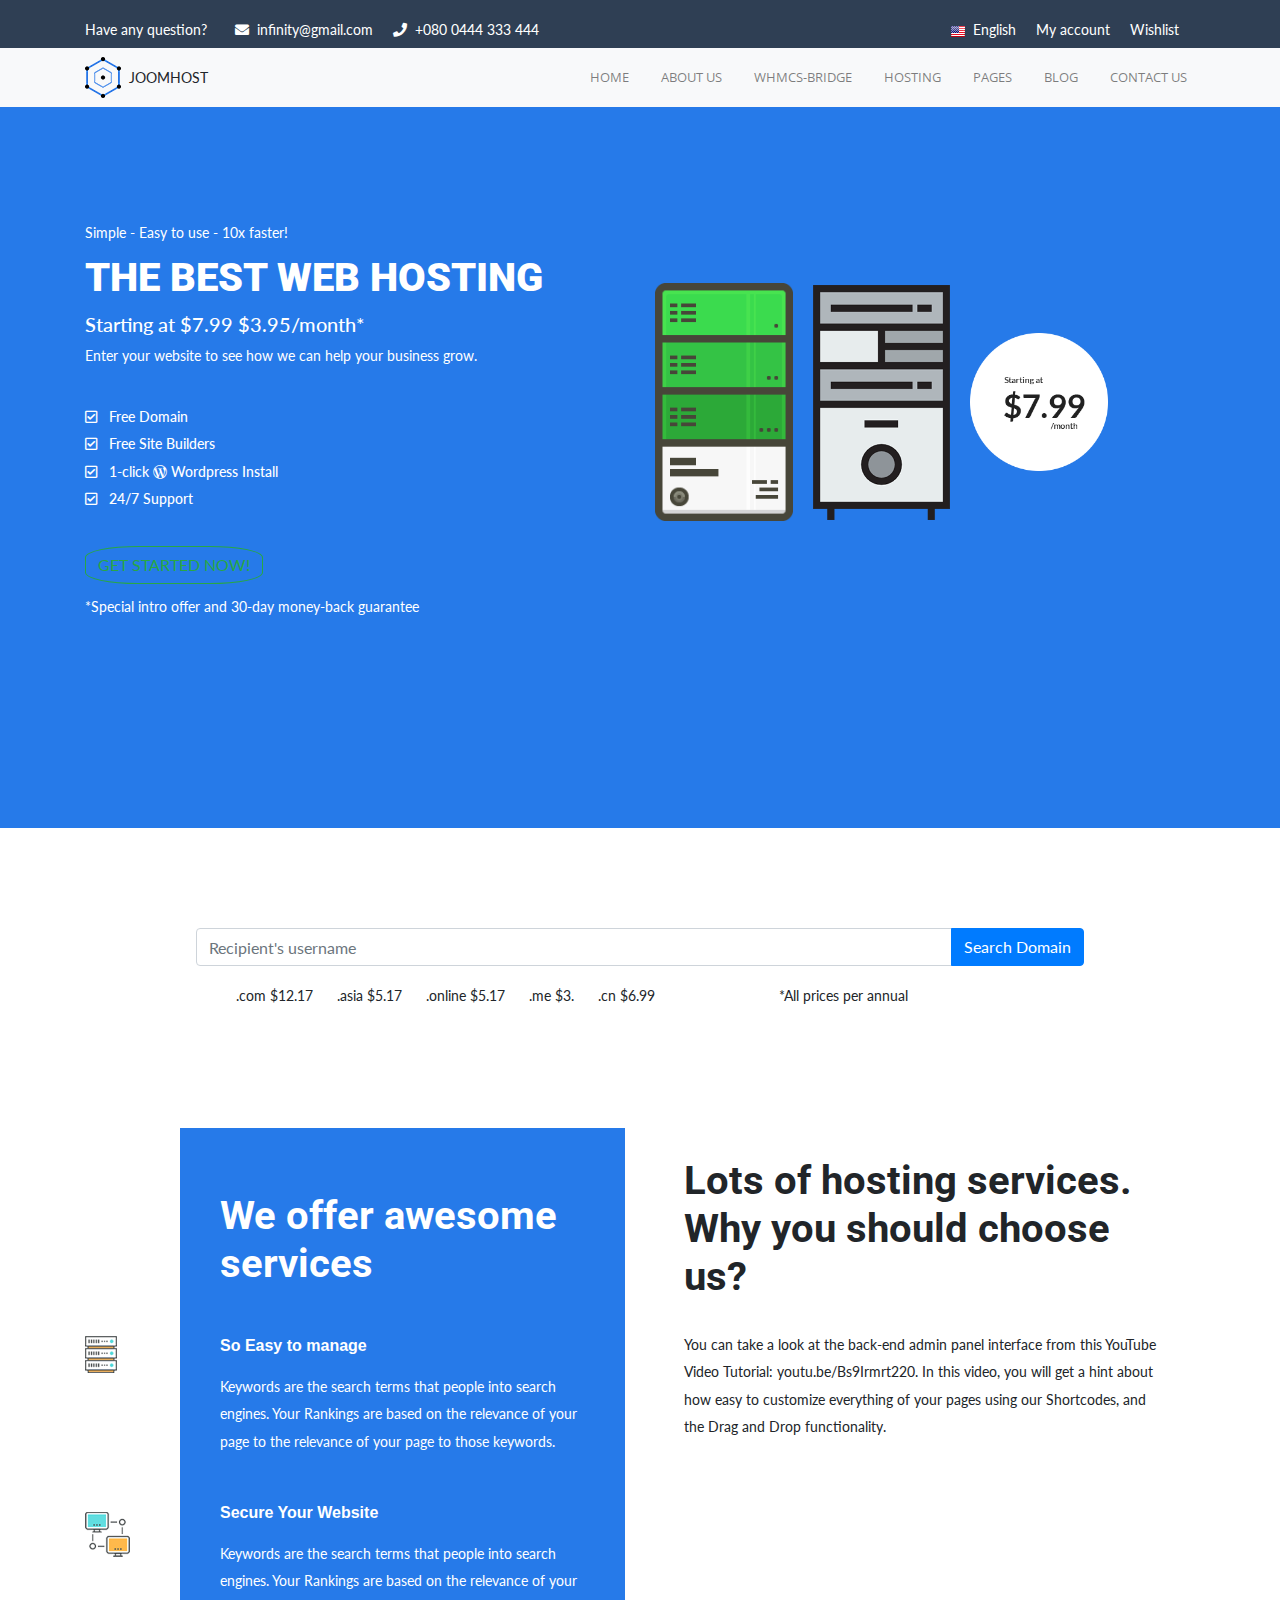
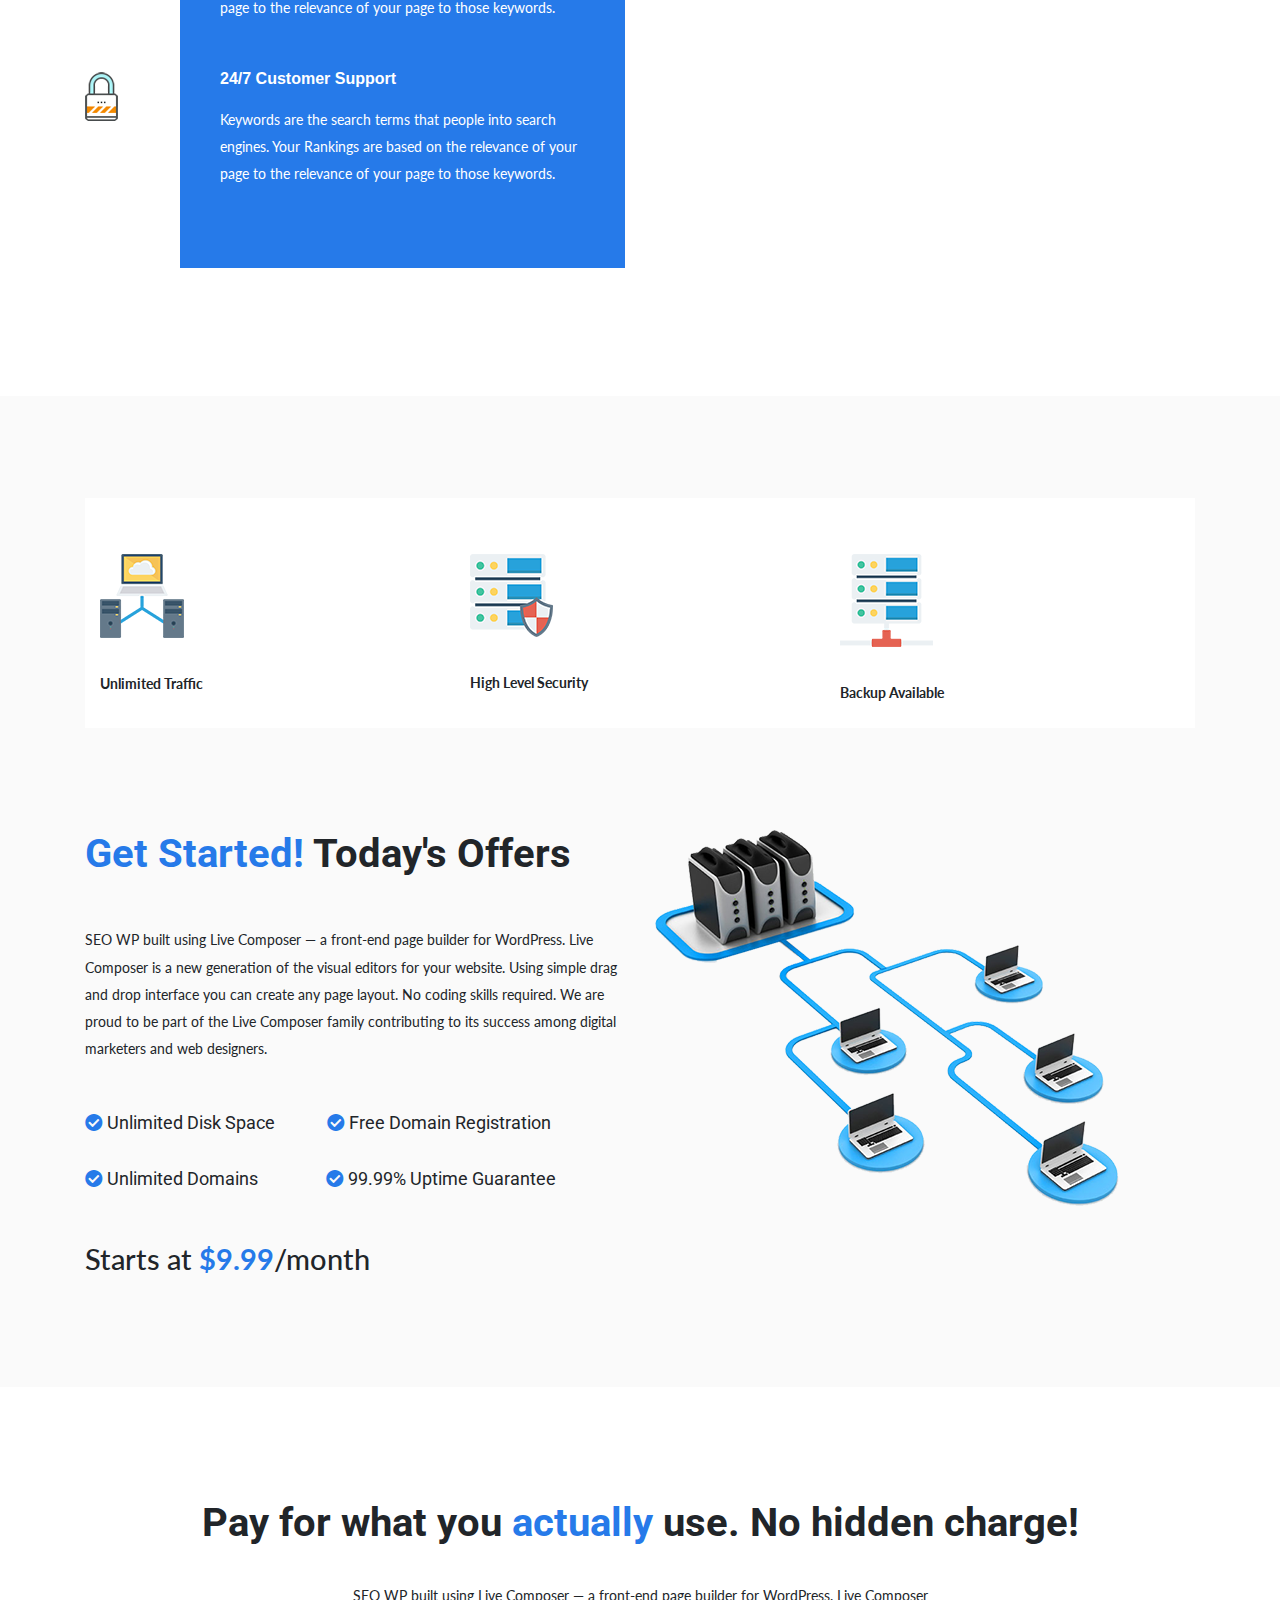
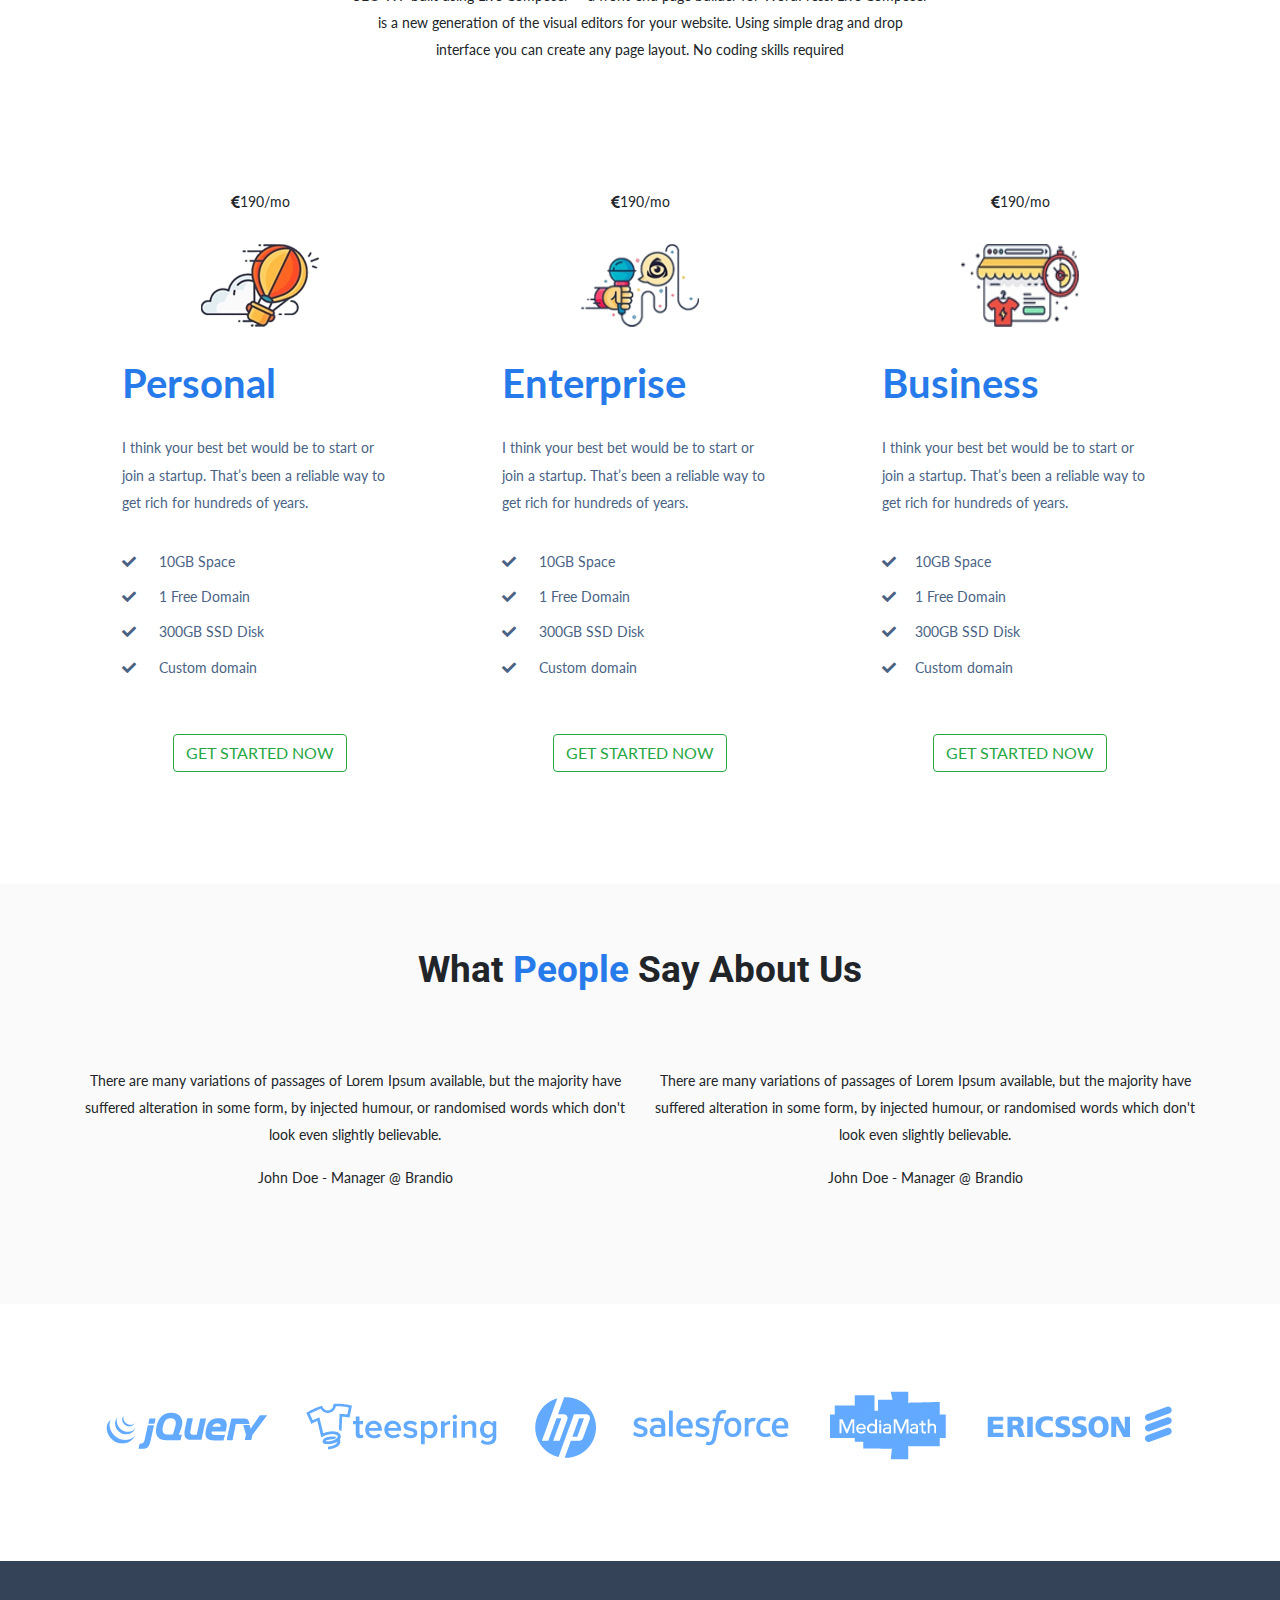
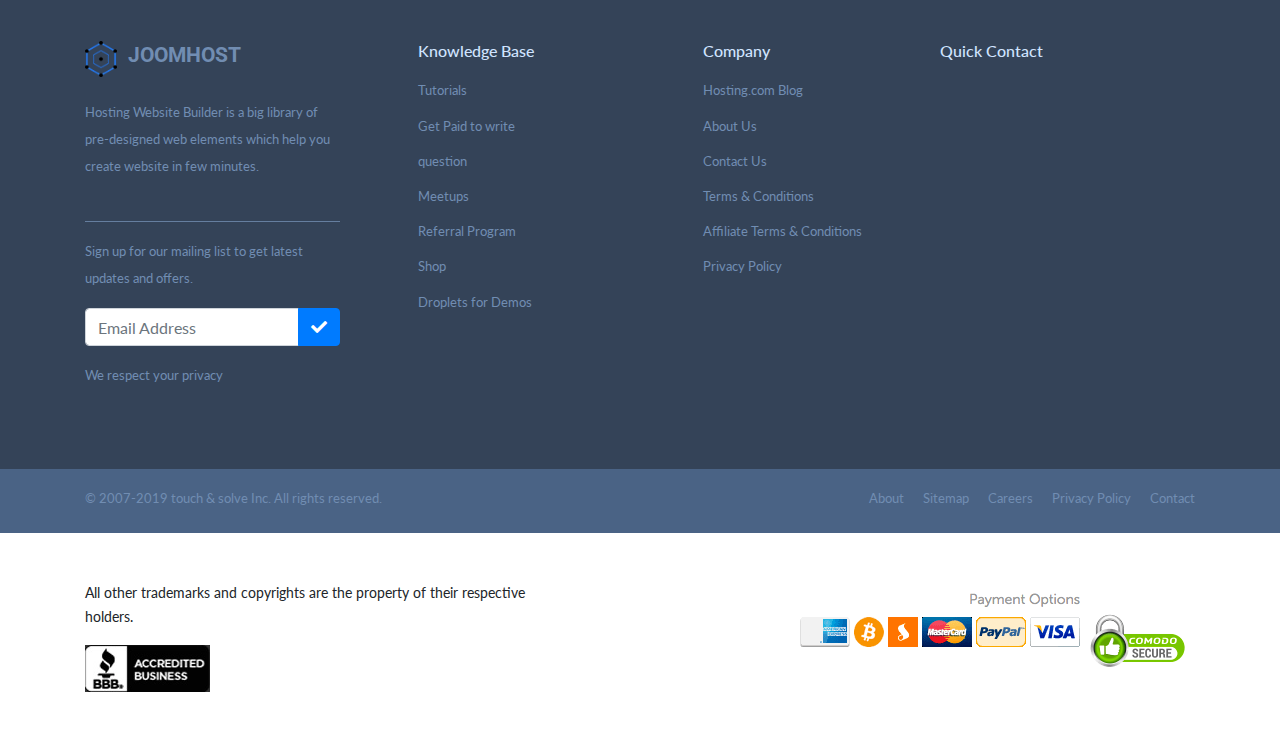
==== Hosting_Site/index.html @ 44f803e5 "initial commit - added two projects" ====
<!DOCTYPE html>
<html lang="en">

<head>
    <meta charset="UTF-8">
    <meta name="viewport" content="width=device-width, initial-scale=1.0">
    <meta http-equiv="X-UA-Compatible" content="ie=edge">
    <meta name="author" content="Asif Mahmud Rony">
    <title>Touch and Solve - Leading Hosting Provider</title>
    <link rel="stylesheet" href="assets/css/bootstrap.min.css">
    <link rel="stylesheet" href="assets/css/all.css">
    <link rel="stylesheet" href="style.css">
</head>

<body>
    <header>
        <div class="header-top-area">
            <div class="container">
                <div class="row">
                    <div class="col-md-8 text-left">
                        Have any question?
                        <a href="mailto:infinity@gmail.com" class="pl-4"><i class="fa fa-envelope pr-2"></i>infinity@gmail.com</a>
                        <a href="#" class="pl-3"><i class="fa fa-phone pr-2"></i>+080 0444 333 444</a>
                    </div>
                    <div class="col-md-4 text-right">
                        <img src="images/US_icon.png" alt="US logo" class="mr-1">
                        <a href="#" class="pr-3">English</a>
                        <a href="#" class="pr-3">My account</a>
                        <a href="#" class="pr-3">Wishlist</a>
                    </div>
                </div>
            </div>
        </div>

        <nav class="navbar navbar-expand-lg navbar-light bg-light">
            <div class="container">
                    <img src="images/logo.png" alt="logo image" class="mr-2">
                    <span class="name">JOOMHOST</span>
                <button class="navbar-toggler" type="button" data-toggle="collapse" data-target="#navbarNavDropdown" aria-controls="navbarNavDropdown" aria-expanded="false" aria-label="Toggle navigation">
                <span class="navbar-toggler-icon"></span>
                </button>
                <div class="collapse navbar-collapse justify-content-end menu-right " id="navbarNavDropdown">
                    <ul class="navbar-nav">
                        <li class="nav-item">
                            <a class="nav-link mr-3" href="#">HOME </a>
                        </li>
                        <li class="nav-item">
                            <a class="nav-link mr-3" href="#">ABOUT US</a>
                        </li>
                        <li class="nav-item">
                            <a class="nav-link mr-3" href="#">WHMCS-BRIDGE</a>
                        </li>
                        <li class="nav-item">
                            <a class="nav-link mr-3" href="#">HOSTING</a>
                        </li>
                        <li class="nav-item">
                            <a class="nav-link mr-3" href="#">PAGES</a>
                        </li>
                        <li class="nav-item">
                            <a class="nav-link mr-3" href="#">BLOG</a>
                        </li>
                        <li class="nav-item">
                            <a class="nav-link" href="#">CONTACT US</a>
                        </li>
                    </ul>
                </div>
            </div>
        </nav>


        <!-- <nav class="navbar navbar-expand-lg navbar-light bg-light menu">
            <div class="container">
                <a class="navbar-brand menu-left" href="#">
                    <img src="images/logo.png" alt="logo image" class="mr-2">
                    <span class="name">JOOMHOST</span>
                </a>
                <button class="navbar-toggler" type="button" data-toggle="collapse" data-target="#navbarNav" aria-controls="navbarNav" aria-expanded="false" aria-label="Toggle navigation">
                    <span class="navbar-toggler-icon bg-white"></span>
                </button>
                <div class="collapse navbar-collapse justify-content-end menu-right" id="navbarNav" style="background-color:white;padding: 2%;position: fixed;margin-top: 40%;">
                    <ul class="navbar-nav">
                        <li class="nav-item">
                            <a class="nav-link mr-3" href="#">HOME </a>
                        </li>
                        <li class="nav-item">
                            <a class="nav-link mr-3" href="#">ABOUT US</a>
                        </li>
                        <li class="nav-item">
                            <a class="nav-link mr-3" href="#">WHMCS-BRIDGE</a>
                        </li>
                        <li class="nav-item">
                            <a class="nav-link mr-3" href="#">HOSTING</a>
                        </li>
                        <li class="nav-item">
                            <a class="nav-link mr-3" href="#">PAGES</a>
                        </li>
                        <li class="nav-item">
                            <a class="nav-link mr-3" href="#">BLOG</a>
                        </li>
                        <li class="nav-item">
                            <a class="nav-link" href="#">CONTACT US</a>
                        </li>
                    </ul>
                </div>
            </div>
        </nav> -->
    </header>

    <main>
        <div class="showcase-area">
            <div class="container">
                <div class="row">
                    <div class="col-md-6 col-sm-12 col-xs-12">
                        <div class="text-section">
                            <p>Simple - Easy to use - 10x faster!</p>
                            <h1 class="heading">THE BEST WEB HOSTING</h1>
                            <h5 class="subheading">Starting at $7.99 $3.95/month*</h5>
                            <p>Enter your website to see how we can help your business grow.</p>
                            <div class="checkbox-section">
                                <ul>
                                    <li><i class="far fa-check-square mr-2"></i> Free Domain</li>
                                    <li><i class="far fa-check-square mr-2"></i> Free Site Builders</li>
                                    <li><i class="far fa-check-square mr-2"></i> 1-click <i
                                            class="fab fa-wordpress-simple"></i> Wordpress Install</li>
                                    <li><i class="far fa-check-square mr-2"></i> 24/7 Support</li>
                                </ul>
                            </div>
                            <button type="button" class="btn btn-outline-success custom-button">GET STARTED NOW!</button>
                            <p class="button-label">*Special intro offer and 30-day money-back guarantee</p>
                        </div>
                    </div>
                    <div class="col-md-6 col-sm-12 col-xs-12">
                        <div class="showcase-image-section">
                            <!-- <div class="image-1-wrapper"> -->
                                <img src="images/header1.png" alt="showcase Image no. 1" class="image-1">
                            <!-- </div>
                            <div class="image-2-wrapper"> -->
                                <img src="images/header2.png" alt="showcase Image no. 2" class="image-2">
                            <!-- </div>
                            <div class="image-3-wrapper"> -->
                                 <img src="images/header3.png" alt="showcase Image no. 3" class="image-3">
                            <!-- </div> -->
                        </div>
                    </div>
                </div>
            </div>
        </div>

        <div class="call-to-action-area ">
            <div class="container">
                <div class="area-width">
                    <div class="input-group mb-3">
                        <input type="text" class="form-control" placeholder="Recipient's username"
                            aria-label="Recipient's username" aria-describedby="button-addon2">
                        <div class="input-group-append">
                            <button class="btn btn-primary" type="button" id="button-addon2">Search Domain</button>
                        </div>
                    </div>
                    <div class="cta-text">
                        <ul>
                            <li>.com $12.17</li>
                            <li>.asia $5.17</li>
                            <li>.online $5.17</li>
                            <li>.me $3.</li>
                            <li>.cn $6.99</li>
                            <li>*All prices per annual</li>
                        </ul>
                        
                    </div>
                </div>
            </div>
        </div>

        <div class="service-area">
            <div class="container">
                <div class="row">
                    <div class="col-md-1 item-image-wrapper">
                        <div class="item-images ">
                            <img src="images/service1.png" alt="service item 1" class="item-image-1">
                            <img src="images/service2.png" alt="service item 2" class="item-image-2">
                            <img src="images/service3.png" alt="service item 3" class="item-image-3">
                        </div>
                    </div>
                    <div class="col-md-5">
                        <div class="item-text">
                            <h2 class="item-heading">We offer awesome services</h2>
                            <div class="text-section-1">
                                <h6>So Easy to manage</h6>
                                <p>Keywords are the search terms that people into search engines. Your Rankings are
                                    based on the relevance of your page to the relevance of your page to those keywords.
                                </p>
                            </div>
                            <div class="text-section-2">
                                <h6>Secure Your Website</h6>
                                <p>Keywords are the search terms that people into search engines. Your Rankings are
                                    based on the relevance of your page to the relevance of your page to those keywords.
                                </p>
                            </div>
                            <div class="text-section-3">
                                <h6>24/7 Customer Support</h6>
                                <p>Keywords are the search terms that people into search engines. Your Rankings are
                                    based on the relevance of your page to the relevance of your page to those keywords.
                                </p>
                            </div>
                        </div>
                    </div>
                    
                    <div class="col-md-6">
                        <div class="right-side-wrapper">
                            <h2 class="item-heading">Lots of hosting services. <br> Why you should choose us?</h2>
                            <p>You can take a look at the back-end admin panel interface from this YouTube Video Tutorial:
                                youtu.be/Bs9Irmrt220. In this video, you will get a hint about how easy to customize
                                everything of your pages using our Shortcodes, and the Drag and Drop functionality.
                            </p>
                        </div>
                    </div>
                </div>
            </div>
        </div>

       
        <div class="offer-area">
            <div class="container">
                <div class="feature-box">
                    <div class="container">
                        <div class="row">
                            <div class="col">
                                <img class="img-fluid" src="images/service_bottom_1.png" alt="feature 1">
                                <p>Unlimited Traffic</p>
                            </div>
                            <div class="col">
                                <img class="img-fluid" src="images/service_bottom_2.png" alt="feature 2">
                                <p>High Level Security</p>
                            </div>
                            <div class="col">
                            
                                <img class="img-fluid " src="images/service_bottom_3.png"  alt="feature 3">
                                <p>Backup Available</p>
                                
                            </div>   
                        </div>
                    </div>
                </div>

                <div class="row offer-section-wrapper">
                    <div class="col-md-6 col-sm-12 col-xs-12">
                        <h2><span class="theme-color-text">Get Started!</span> Today's Offers</h2>
                        <p>SEO WP built using Live Composer — a front-end page builder for WordPress. Live Composer
                            is a new
                            generation of the visual editors for your website. Using simple drag and drop interface
                            you can
                            create any page layout. No coding skills required. We are proud to be part of the Live
                            Composer
                            family contributing to its success among digital marketers and web designers.</p>
                        <div class="offer-checkmark">
                            <p>
                                <span class="item-1"><i class="fas fa-check-circle theme-color-text"></i> Unlimited Disk Space</span>
                                <span class="item-2"><i class="fas fa-check-circle theme-color-text"></i> Free Domain Registration</span>
                            </p>
                            <p>
                                <span class="item-3"><i class="fas fa-check-circle theme-color-text"></i> Unlimited Domains</span>
                                <span class="item-4"><i class="fas fa-check-circle theme-color-text"></i> 99.99% Uptime Guarantee</span>
                            </p>
                    
                        </div>
                        <h6>Starts at <span class="theme-color-text bold-text">$9.99</span>/month</h6>
                    </div>

                    <div class="col-md-6 col-sm-12 col-xs-12">
                        <img src="images/offer.png" alt="Offer Image">
                    </div>
                </div>
            </div>
        </div>


        <div class="subscription-area">
            <div class="container">
                <h2>Pay for what you <span class="theme-color-text">actually</span class="theme-color-text"> use. No hidden charge!</h2>
                <p>SEO WP built using Live Composer — a front-end page builder for WordPress. Live Composer is a new generation of the visual editors
                    for your website. Using simple drag and drop interface you can create any page layout. No coding skills required</p>
                <div class="card-section">
                    <div class="row">
                        <div class="col-md-4">
                            <div class="card-1">
                                <div class="individual-card-wrapper">
                                    <p class="price-tag"><i class="fas fa-euro-sign"></i>190/mo</p>
                                    <img src="images/card1.png" alt="card section-1 image">
                                    <h3>Personal</h3>
                                    <p class="card-text">I think your best bet would be to start or join a startup. That’s been a reliable way to get rich for hundreds of years.</p>  
                                    <div class="card-checkmarks">
                                        <ul>
                                            <li><i class="fas fa-check"></i> 10GB Space</li>
                                            <li><i class="fas fa-check"></i> 1 Free Domain</li>
                                            <li><i class="fas fa-check"></i> 300GB SSD Disk </li>
                                            <li><i class="fas fa-check"></i> Custom domain</li>
                                        </ul>
                                    </div>
                                </div>
                                <button class="btn btn-outline-success">GET STARTED NOW</button>
                            </div>
                        </div>
                        <div class="col-md-4">
                            <div class="card-2">
                                <div class="individual-card-wrapper">
                                    <p class="price-tag"><i class="fas fa-euro-sign"></i>190/mo</p>
                                    <img src="images/card2.png" alt="card section-2 image">
                                    <h3>Enterprise</h3>
                                    <p class="card-text">I think your best bet would be to start or join a startup. That’s been a reliable way to get rich for hundreds of years.</p>   
                                    <div class="card-checkmarks">
                                        <ul>
                                            <li><i class="fas fa-check"></i> 10GB Space</li>
                                            <li><i class="fas fa-check"></i> 1 Free Domain</li>
                                            <li><i class="fas fa-check"></i> 300GB SSD Disk </li>
                                            <li><i class="fas fa-check"></i> Custom domain</li>
                                        </ul>
                                    </div>
                                </div>
                                <button class="btn btn-outline-success">GET STARTED NOW</button>
                            </div>
                        </div>
                        <div class="col-md-4">
                            <div class="card-3">
                                <div class="individual-card-wrapper">
                                    <p class="price-tag"><i class="fas fa-euro-sign"></i>190/mo</p>
                                    <img src="images/card3.png" alt="card section-3 image">
                                    <h3>Business</h3>
                                    <p class="card-text">I think your best bet would be to start or join a startup. That’s been a reliable way to get rich for hundreds of years.</p>
                                    <div class="card-checkmarks">
                                        <ul>
                                            <li><i class="fas fa-check"></i>10GB Space</li>
                                            <li><i class="fas fa-check"></i>1 Free Domain</li>
                                            <li><i class="fas fa-check"></i>300GB SSD Disk </li>
                                            <li><i class="fas fa-check"></i>Custom domain</li>
                                        </ul>
                                    </div>
                                </div>
                                <button class="btn btn-outline-success">GET STARTED NOW</button>   
                            </div>
                        </div>
                    </div>
                </div>
            </div>
        </div>

        <div class="testimonial">
            <div class="container">
                <h2>What <span class="theme-color-text">People</span> Say About Us</h2>
                <div class="row">
                    <div class="col-md-6">
                        <div class="left">
                            <div class="imgside">
                                <img src="" alt="">
                            </div>
                            <div class="textside">
                                <p class="usercomments">There are many variations of passages of Lorem Ipsum available, 
                                    but the majority have suffered alteration in some form, by injected humour, or randomised words which 
                                    don't look even slightly believable.</p>
                                <p class="userdesignation">John Doe - Manager @ Brandio</p>
                            </div>
                        </div>
                    </div>
                    <div class="col-md-6">
                        <div class="right">
                            <div class="imgside">
                                <img src="" alt="">
                            </div>
                            <div class="textside">
                                <p class="usercomments">There are many variations of passages of Lorem Ipsum available, 
                                    but the majority have suffered alteration in some form, by injected humour, or randomised words which 
                                    don't look even slightly believable.</p>
                                <p class="userdesignation">John Doe - Manager @ Brandio</p>
                            </div>
                        </div>
                    </div>
                </div>
            </div>
        </div>

        <div class="client">
            <div class="container">
                <img class="img-fluid" src="images/client.png" alt="Our clients">
            </div>
        </div>

    </main>

    <footer>
        <div class="footer-top-area">
            <div class="container">
                <div class="row">
                    <div class="col-md-3">
                        <div class="footer-logo">
                            <img src="images/logo.png" alt="Logo Image">
                            <span class="footer-brand">JOOMHOST</span>
                        </div>
                        <p>Hosting Website Builder is a big library of pre-designed web elements which
                             help you create website in few minutes.</p>
                        <hr>
                        <p>Sign up for our mailing list to get latest updates and offers.</p>
                        <div class="input-group mb-3">
                            <input type="text" class="form-control" placeholder="Email Address"
                                aria-label="Recipient's username" aria-describedby="button-addon2">
                            <div class="input-group-append">
                                <button class="btn btn-primary" type="button" id="button-addon2"><i class="fas fa-check"></i></button>
                            </div>
                        </div>
                        We respect your privacy
                    </div>
                    <div class="col-md-3">
                        <div class="footer-menu">
                            <h5>Knowledge Base</h5>
                            <ul>
                                <li><a href="#">Tutorials</a></li>
                                <li><a href="#">Get Paid to write</a></li>
                                <li><a href="#">question</a></li>
                                <li><a href="#">Meetups</a></li>
                                <li><a href="#">Referral Program</a> </li>
                                <li><a href="#">Shop</a></li>
                                <li><a href="#">Droplets for Demos</a></li>
                            </ul>
                        </div>
                    </div>
                    <div class="col-md-3">
                        <div class="footer-menu">
                           <h5>Company</h5>
                            <ul>
                                <li><a href="#">Hosting.com Blog</a></li>
                                <li><a href="#">About Us</a></li>
                                <li><a href="#">Contact Us</a></li>
                                <li><a href="#">Terms & Conditions</a></li>
                                <li><a href="#">Affiliate Terms & Conditions</a> </li>
                                <li><a href="#">Privacy Policy</a></li>
                            </ul>
                        </div>
                    </div>
                    <div class="col-md-3">
                        <h5>Quick Contact</h5>
                    </div>
                </div>
            </div>
        </div>

        <div class="footer-middle-area">
            <div class="container">
                <div class="row">
                    <div class="col-md-6">
                        <div class="text footer-middle-left">
                            &copy; 2007-2019 touch & solve Inc. All rights reserved.
                        </div>
                    </div>
                    <div class="col-md-6">
                        <div class="text footer-middle-right">
                            <ul>
                                <li><a href="#">About</a></li>
                                <li><a href="#">Sitemap</a></li>
                                <li><a href="#">Careers</a></li>
                                <li><a href="#">Privacy Policy</a></li>
                                <li><a href="#">Contact</a></li>
                            </ul>
                        </div>
                    </div>
                </div>
            </div>
        </div>

        <div class="footer-bottom-area">
            <div class="container">
                <div class="row">
                    <div class="col-md-5 text-left">
                        <p>All other trademarks and copyrights are the property of their respective holders.</p>
                        <img src="images/footer_accredition.png" alt="Accreditation">
                    </div>  
                    <div class="col-md-7 text-right">
                        <img src="images/footer_payments.png" alt="Payment Methods">
                    </div>
                </div> 
            </div>
        </div>
    </footer>

    <script src="assets/js/jquery-3.4.1.min.js"></script>
    <script src="assets/js/bootstrap.min.js"></script>
</body>

</html>
---- Hosting_Site/style.css ----
@import url('https://fonts.googleapis.com/css?family=Lato:400,500,700|Open+Sans:400,700|Roboto:400,500,700,900&display=swap');

:root {
    --primary-dark-color : #2f3f54; /*Mainly for header , subheading and bold type text*/
    --secondary-dark-color : #4a6385; /*for P, small text*/
    --showcase-text-color : #212121;
    --footer-heading-color : #d0e4ff;
    --footer-text-color : #718db2;

    --headertop-bg-color: #2F3F54;
    --section-bg-color: #FAFAFA;
    --footertop-bg-color: #344358;
    --footerbottom-bg-color: #4E6787;

    --primary-light-color : #fff; /* for background, text color also */
    
    --theme : #267ae9;
}

body {
    margin: 0;
    padding: 0;
    font-family: 'Lato', sans-serif;
    font-size: 14px;
    line-height: 1.7rem;
}

.theme-color-text {
    color: var(--theme);
}

.bold-text {
    font-weight: bold;
}

/*===========================
header and Navbar style start
=============================*/
.header-top-area {
    background-color: var(--headertop-bg-color);
    color: var(--primary-light-color);
    padding: 1rem 0;
    height: 48px;
}

.header-top-area a {
    color: var(--primary-light-color);
}

/*============================
Navbar Style
==============================*/
.menu {
    height: 4.5rem;
    font-weight: bold;
    color: #2F3F54;
    background-color: var(--primary-light-color);
}

.menu-left {
    font-size: 1.3rem;
    font-family: 'Roboto', sans-serif;
}

.menu-right {
    font-size: 0.8rem;
    font-family: 'Open Sans', sans-serif;
}
/*------------------------
Header and Navbar Style End
--------------------------*/

/*============================
Showcase area Style start
==============================*/
.showcase-area {
    background-color: var(--theme);
    color: var(--primary-light-color);
    padding: 7rem 0 12rem 0;
    /* z-index: -3; */
}

.text-section {

}

.text-section .heading {
    font-family: 'Roboto', sans-serif;
    font-weight: 900;
    margin-bottom: 10px;
}

.text-section .subheading {
    margin-bottom: 6px;
}

.text-section p:nth-child(1) {
    margin-bottom: 8px;
}

.checkbox-section {
    font-family: 'Lato', sans-serif;
    font-weight: 500;
    margin: 2.1rem 0;
}

.checkbox-section ul {
    list-style-type: none;
    padding: 0;
}

.custom-button {
    border-radius: 30%;
}
/* Stopped here - Need to see some tutorial on how to customize button*/
.button-label {
    margin-top: 0.6rem;
}

.showcase-image-section {
    /* position: relative; */
}

.image-1-wrapper {
    /* position: absolute;
    top: 100px;
    left: -30px; */
}

.image-2-wrapper {
    /* position: absolute;
    top: 50px;
    left: 150px; */
}

.image-2-wrapper > img {
    /* width: 80%; */
}

.image-3-wrapper > img {
    /* width: 80%; */
}

.image-3-wrapper {
    /* position: absolute;
    top: 0;
    right: 50px; */
}

.showcase-image-section {
    margin-top: 4rem;
}

.showcase-image-section img {
    max-width: 8.6rem;
    max-height: auto;
}

.image-1, .image-2 {
    margin-right: 1rem;
}

.image-3 {
    max-width: 12rem;
}

/*------------------------
Showcase style End
--------------------------*/

/*===============================
Call to action area style start
=================================*/
.call-to-action-area {
    height: 300px;
    width: auto;
    z-index: 3;
    /* have to fix that 
    position: relative;
    bottom: 200px; */
}

.area-width {
    width: 80%;
    margin: 0 auto;
    padding: 100px 0;
}

.cta-text ul {
    list-style-type: none;
}

.cta-text ul li {
    display: inline;
    padding-right: 20px;
}

.cta-text ul li:nth-child(6) {
    margin-left: 100px;
}
/*------------------------------
call to action style end
--------------------------------*/

/*==============================
Service Area style start
================================*/
.service-area {
    line-height: 1.7rem;
    padding: 0 0 8rem 0;
}

.item-image-wrapper {
    position: relative;
}

.item-image-1 {
    position: absolute;
    top: 13rem;
}

.item-image-2 {
    position: absolute;
    top: 24rem;
}

.item-image-3 {
    position: absolute;
    top: 34rem;
}

.item-text {
    background-color: var(--theme);
    padding: 4rem 2.5rem;
    color: var(--primary-light-color);
}

.item-text > div {
    margin-top: 3rem;
}

.item-heading {
    margin-bottom: 30px;
    font-weight: bold;
    font-size: 2.5rem;
    font-family: 'Roboto', sans-serif;
}

.item-text > div > h6 {
    font-family: 'OpenSans', sans-serif;
    font-size: 1rem;
    font-weight: bold;
    padding-bottom: 0.6rem;
}

.right-side-wrapper {
    padding: 1.8rem;
}

.item-text p {
    font-size: 14px;
}
/*------------------------------
service area style end
--------------------------------*/

/*==============================
Offer Area style start
================================*/
.offer-area {
    background-color: var(--section-bg-color);
    padding: 6.4rem 0;
}

.feature-box {
    background-color: #fff;
    margin-bottom: 6.4rem;
    display: flex;
    justify-content: space-around;
    padding: 3.5rem 0;
    height: 230px;
}

.feature-one, .feature-two {
    border-right: 1px solid rgb(197, 197, 197);
    padding-right: 10rem;
}
.feature-three img {
   height: 84px;
   width: 84px;
}
.feature-box  p { 
    margin-top: 2rem;
    font-weight: bold;
    font-family: 'Roboto' sans-serif;
}
.offer-section-wrapper {
    /* position: relative; */
}
.offer-section {
    
}

.offer-section-wrapper h2 {
  font-weight: bold;
  font-family: 'Roboto', sans-serif;
  margin-bottom: 3rem;
  font-size: 2.5rem;  
}

.offer-checkmark {
    font-size: 1.1rem;
    font-family: 'Roboto', sans-serif;
    margin: 3rem 0;
}
.offer-checkmark p {
    margin-bottom: 1.8rem;
}

.item-1 {
    margin-right: 3rem;
}

.item-3 {
    margin-right: 4rem;
}

.offer-section-wrapper h6 {
    font-size: 1.8rem;
}

.offer-image-section img {
    /* position: absolute;
    top: 0px;
    left: 600px; */
}
/*------------------------------
offer area style end
--------------------------------*/

/*==============================
Subcription area style start
================================*/
.subscription-area {
    padding: 7rem 0;
    /* justify-content: center; */
    text-align: center;
}

.subscription-area h2 {
    font-family: 'Roboto', sans-serif;
    font-weight: bold;
    font-size: 2.5rem;
    margin-bottom: 2.2rem;
}

.subscription-area > .container > p {
    max-width: 580px;
    margin: 0 auto;
    margin-bottom: 5.5rem;
}

.card-section {
    
}

.card-section ul {
    padding: 0;
}

.card-section ul li{
    list-style-type: none;
    text-align: left;    
}

.individual-card-wrapper {
    padding: 2.3rem;
}

.individual-card-wrapper .price-tag {
    margin-bottom: 1.8rem;
}

.individual-card-wrapper img {
    width: 118px;
    height: 83px;
}

.individual-card-wrapper h3 {
    text-align: left;
    font-size: 2.5rem;
    color: #267AE9;
    font-weight: bold;
    margin-bottom: 1.7rem;
    margin-top: 2rem;
}

.individual-card-wrapper .card-text {
    color: #4A6385;
    margin-bottom: 2rem;
    text-align: left;
}

.card-checkmarks {
    color: #4A6385;
}

.card-checkmarks ul li {
    margin-bottom: 0.5rem;
}

.card-checkmarks ul li i {
    margin-right: 1.2rem;
}
/*------------------------------
subscription area style end
--------------------------------*/

/*=================================
testimonial area style start 
===================================*/
.testimonial {
    background-color: var(--section-bg-color);
    padding: 4rem 0 6rem;
    text-align: center;
}

.testimonial h2 {
    margin-bottom: 3rem;
    font-family: "Roboto", sans-serif;
    font-weight: bold;
    font-size: 2.3rem;
}


/*------------------------------
testimonial area style end
--------------------------------*/

/*=================================
client area style start
===================================*/
.client {
    padding: 5rem 0;
}

/*=================================
footer top area style start
===================================*/
.footer-top-area {
    background-color: var(--footertop-bg-color);
    color: var(--footer-text-color);
    padding: 5rem 0;
    font-size: 0.8rem;
}

.footer-top-area hr {
    background-color: var(--footer-text-color);
}

.footer-top-area h5 {
    color: #D0E4FF;
    font-size: 1rem;
}

.footer-top-area a {
    color: var(--footer-text-color);
}

.footer-top-area ul {
    margin-top: 1.1rem;
    padding: 0;
}

.footer-top-area ul li {
    list-style-type: none;
    margin-bottom: 0.5rem;
}

.footer-logo {
    margin-bottom: 1.4rem;
}

.footer-logo img {
    height: 36px;
}

.footer-brand {
    font-size: 1.3rem;
    font-family: 'Roboto', sans-serif;
    font-weight: bold;
    margin-left: 0.5rem;
}

.footer-logo + p {
    margin-bottom: 2.5rem;
}

.footer-menu {
    padding: 0 3rem;
}
/*------------------------------
footer top area style end
--------------------------------*/

/*=================================
footer middle area style start
===================================*/
.footer-middle-area {
    padding: 0.3rem 0;
    background-color: var(--secondary-dark-color);
    color: var(--footer-text-color);
    font-size: 0.8rem;
}

.footer-middle-area ul li {
    list-style-type: none;
    display: inline;
    margin-left: 1rem;
}

.footer-middle-area a {
    color: var(--footer-text-color);
}

.footer-middle-area .text {
    margin-top: 0.7rem;
}

.footer-middle-area .footer-middle-right {
    text-align: right;
}

/*------------------------------
footer middle area style end
--------------------------------*/

/*=================================
footer bottom area style start
===================================*/
.footer-bottom-area {
    line-height: 1.5rem;
    padding: 3rem 0;
}
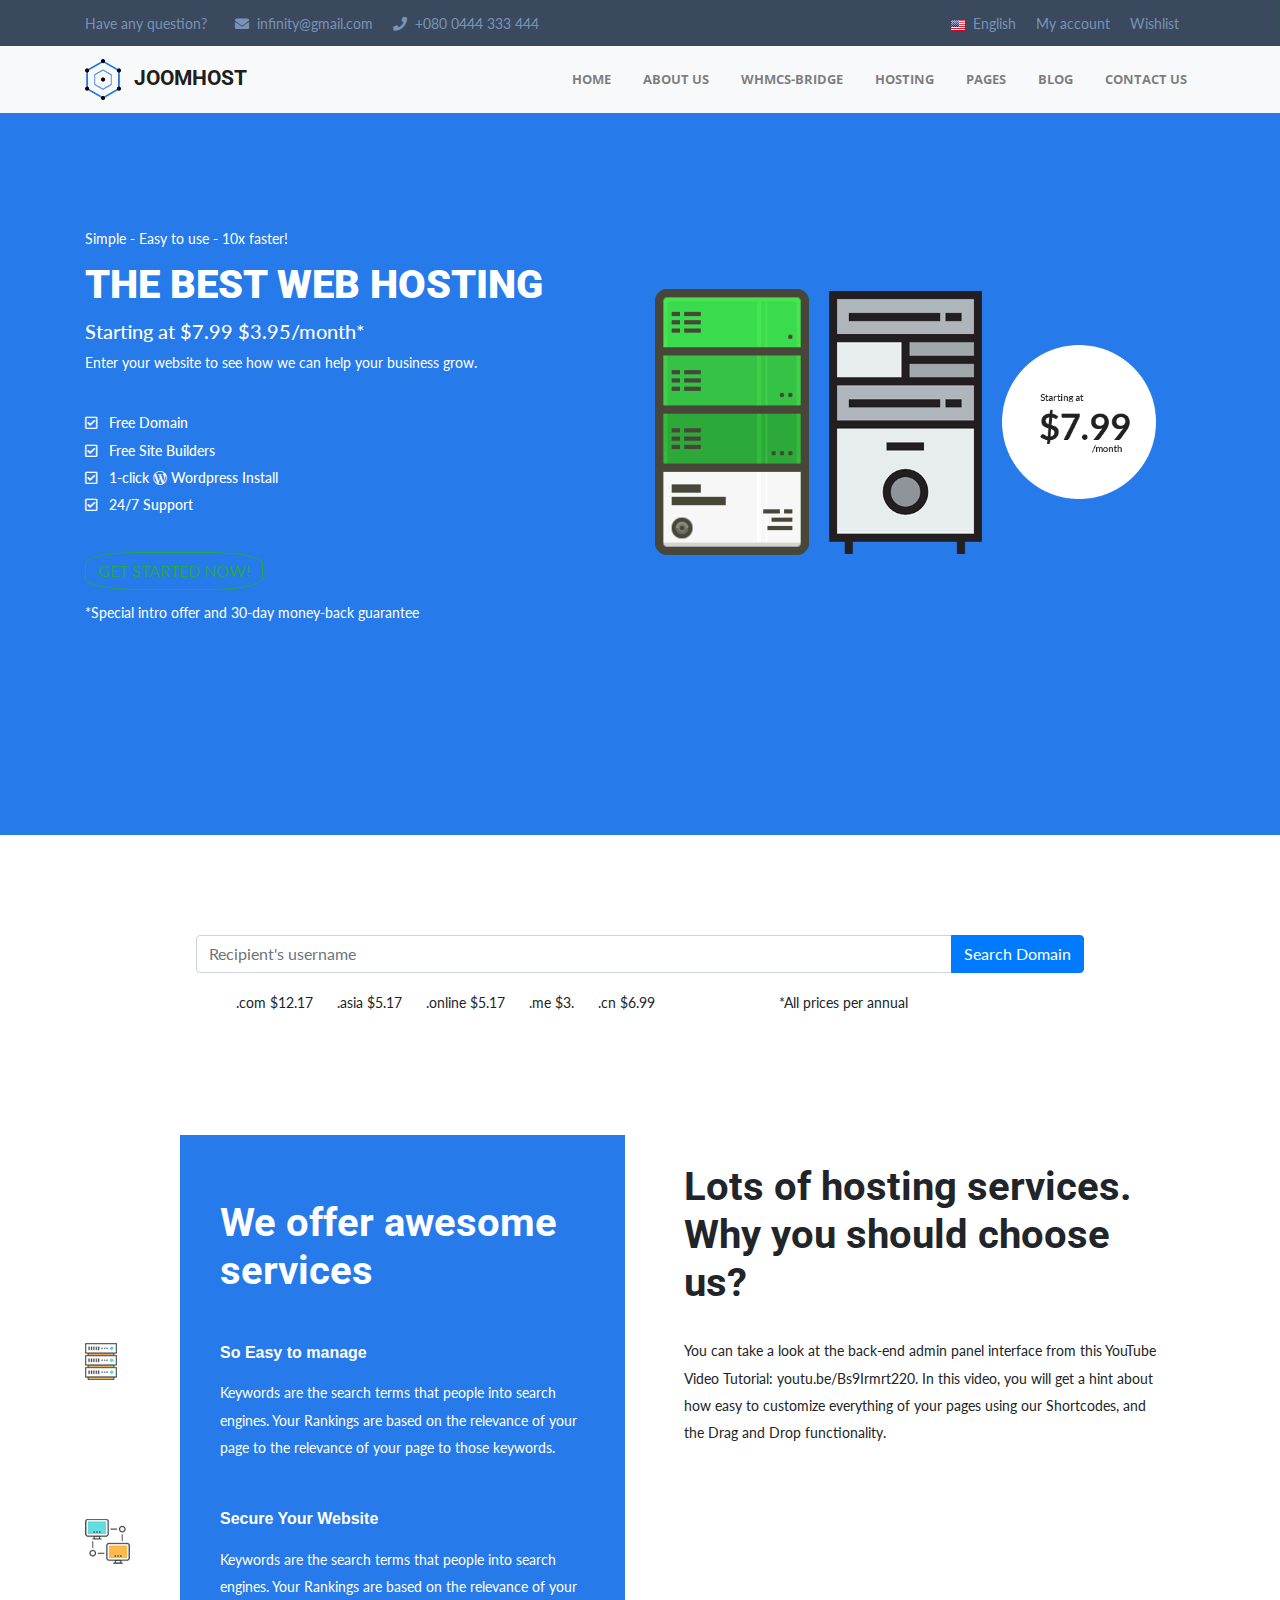
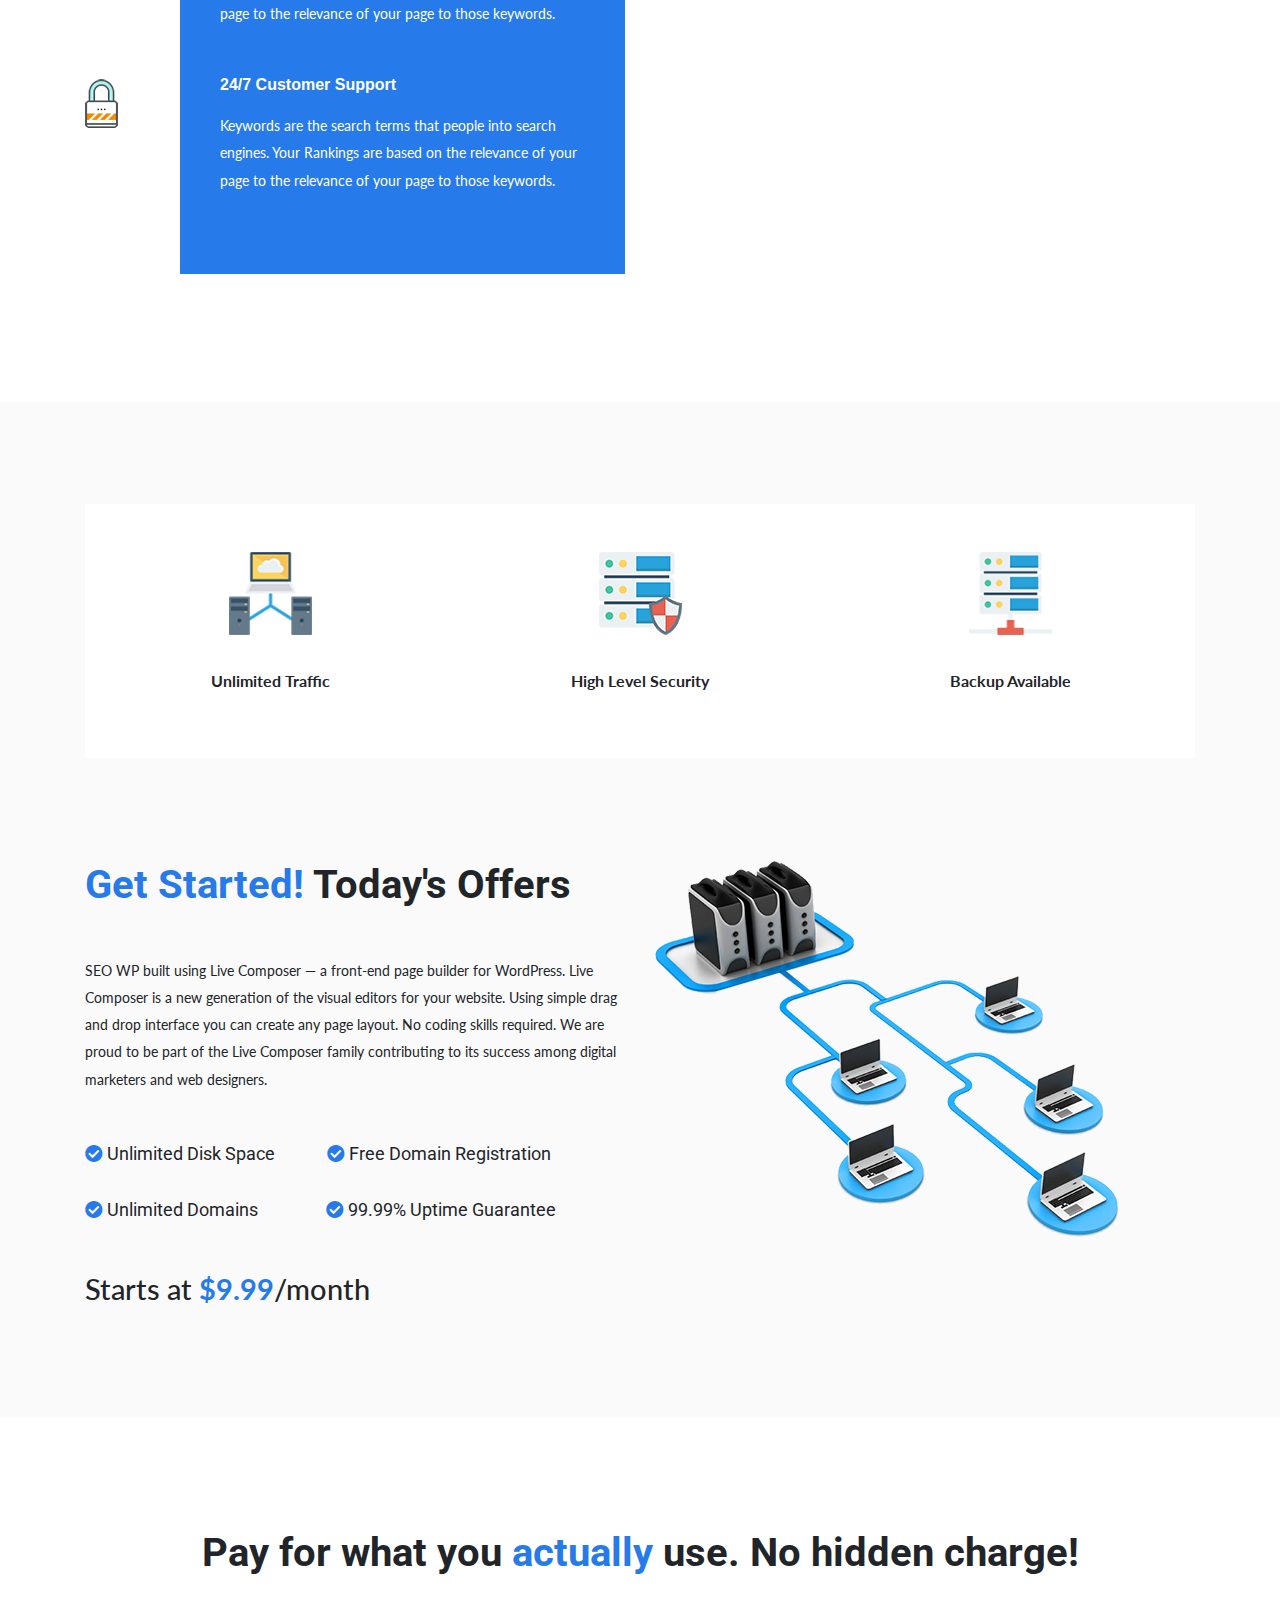
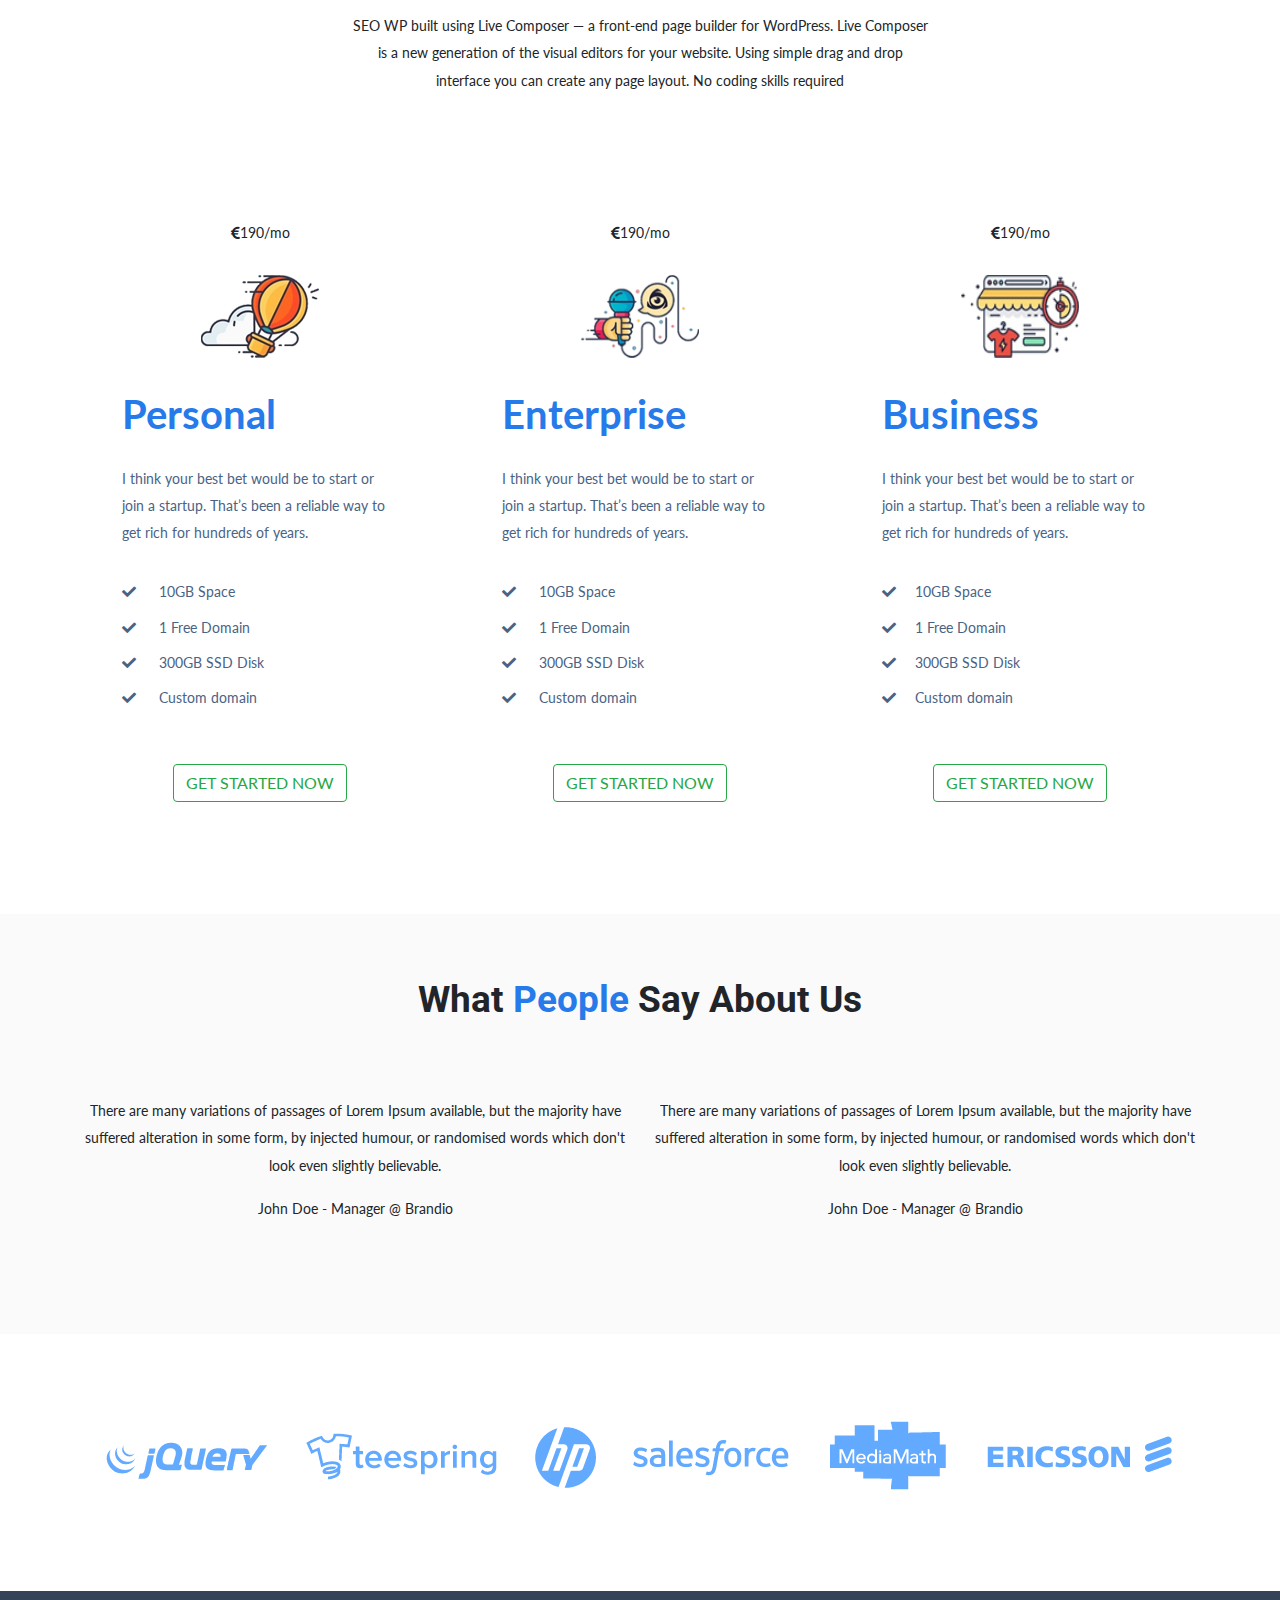
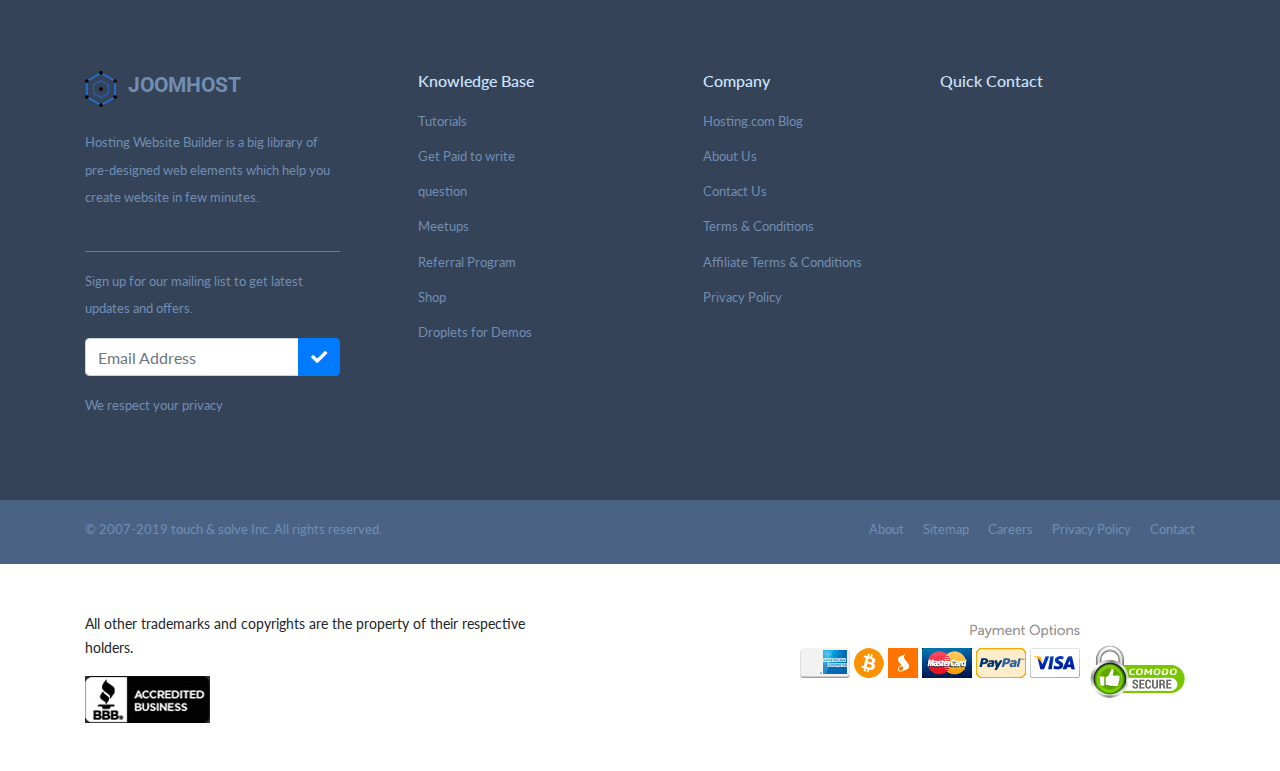
==== commit 84a6d557: "brushed up hosting site" ====
--- a/Hosting_Site/index.html
+++ b/Hosting_Site/index.html
@@ -32,10 +32,12 @@
             </div>
         </div>
 
-        <nav class="navbar navbar-expand-lg navbar-light bg-light">
-            <div class="container">
+        <nav class="navbar navbar-expand-lg navbar-light bg-light menu">
+            <div class="container">
+                <a class="navbar-brand menu-left" href="#">
                     <img src="images/logo.png" alt="logo image" class="mr-2">
                     <span class="name">JOOMHOST</span>
+                </a>
                 <button class="navbar-toggler" type="button" data-toggle="collapse" data-target="#navbarNavDropdown" aria-controls="navbarNavDropdown" aria-expanded="false" aria-label="Toggle navigation">
                 <span class="navbar-toggler-icon"></span>
                 </button>
@@ -132,13 +134,13 @@
                     <div class="col-md-6 col-sm-12 col-xs-12">
                         <div class="showcase-image-section">
                             <!-- <div class="image-1-wrapper"> -->
-                                <img src="images/header1.png" alt="showcase Image no. 1" class="image-1">
+                                <img src="images/header1.png" alt="showcase Image no. 1" class="image-1 img-fluid">
                             <!-- </div>
                             <div class="image-2-wrapper"> -->
-                                <img src="images/header2.png" alt="showcase Image no. 2" class="image-2">
+                                <img src="images/header2.png" alt="showcase Image no. 2" class="image-2 img-fluid">
                             <!-- </div>
                             <div class="image-3-wrapper"> -->
-                                 <img src="images/header3.png" alt="showcase Image no. 3" class="image-3">
+                                 <img src="images/header3.png" alt="showcase Image no. 3" class="image-3 img-fluid">
                             <!-- </div> -->
                         </div>
                     </div>
@@ -224,15 +226,15 @@
                 <div class="feature-box">
                     <div class="container">
                         <div class="row">
-                            <div class="col">
+                            <div class="col box">
                                 <img class="img-fluid" src="images/service_bottom_1.png" alt="feature 1">
                                 <p>Unlimited Traffic</p>
                             </div>
-                            <div class="col">
+                            <div class="col box">
                                 <img class="img-fluid" src="images/service_bottom_2.png" alt="feature 2">
                                 <p>High Level Security</p>
                             </div>
-                            <div class="col">
+                            <div class="col box">
                             
                                 <img class="img-fluid " src="images/service_bottom_3.png"  alt="feature 3">
                                 <p>Backup Available</p>
@@ -267,7 +269,7 @@
                     </div>
 
                     <div class="col-md-6 col-sm-12 col-xs-12">
-                        <img src="images/offer.png" alt="Offer Image">
+                        <img class="img-fluid" src="images/offer.png" alt="Offer Image">
                     </div>
                 </div>
             </div>
@@ -472,7 +474,7 @@
                         <img src="images/footer_accredition.png" alt="Accreditation">
                     </div>  
                     <div class="col-md-7 text-right">
-                        <img src="images/footer_payments.png" alt="Payment Methods">
+                        <img class="img-fluid" src="images/footer_payments.png" alt="Payment Methods">
                     </div>
                 </div> 
             </div>
--- a/Hosting_Site/style.css
+++ b/Hosting_Site/style.css
@@ -38,20 +38,21 @@
 =============================*/
 .header-top-area {
     background-color: var(--headertop-bg-color);
-    color: var(--primary-light-color);
-    padding: 1rem 0;
-    height: 48px;
+    color: var(--footer-text-color);
+    padding: 0.6rem 0;
+    /* height: 48px; */
+    opacity: 0.945;
 }
 
 .header-top-area a {
-    color: var(--primary-light-color);
+    color: var(--footer-text-color);
 }
 
 /*============================
 Navbar Style
 ==============================*/
 .menu {
-    height: 4.5rem;
+    /* height: 4.5rem; */
     font-weight: bold;
     color: #2F3F54;
     background-color: var(--primary-light-color);
@@ -152,7 +153,7 @@
 }
 
 .showcase-image-section img {
-    max-width: 8.6rem;
+    width: 12vw;
     max-height: auto;
 }
 
@@ -161,7 +162,7 @@
 }
 
 .image-3 {
-    max-width: 12rem;
+    /* max-width: 12rem; */
 }
 
 /*------------------------
@@ -275,28 +276,31 @@
 .feature-box {
     background-color: #fff;
     margin-bottom: 6.4rem;
-    display: flex;
-    justify-content: space-around;
-    padding: 3.5rem 0;
-    height: 230px;
-}
-
-.feature-one, .feature-two {
+    /* display: flex;
+    justify-content: space-around; */
+    padding: 3rem 0;
+    /* max-height: 230px; */
+    text-align: center
+}
+
+.box {
+    /* padding-bottom: 2rem; */
+}
+
+/* .feature-one, .feature-two {
     border-right: 1px solid rgb(197, 197, 197);
     padding-right: 10rem;
-}
-.feature-three img {
-   height: 84px;
-   width: 84px;
+} */
+.feature-box img {
+   height: 83px;
 }
 .feature-box  p { 
     margin-top: 2rem;
+    font-size: 1rem;
     font-weight: bold;
     font-family: 'Roboto' sans-serif;
 }
-.offer-section-wrapper {
-    /* position: relative; */
-}
+
 .offer-section {
     
 }
@@ -329,11 +333,6 @@
     font-size: 1.8rem;
 }
 
-.offer-image-section img {
-    /* position: absolute;
-    top: 0px;
-    left: 600px; */
-}
 /*------------------------------
 offer area style end
 --------------------------------*/
